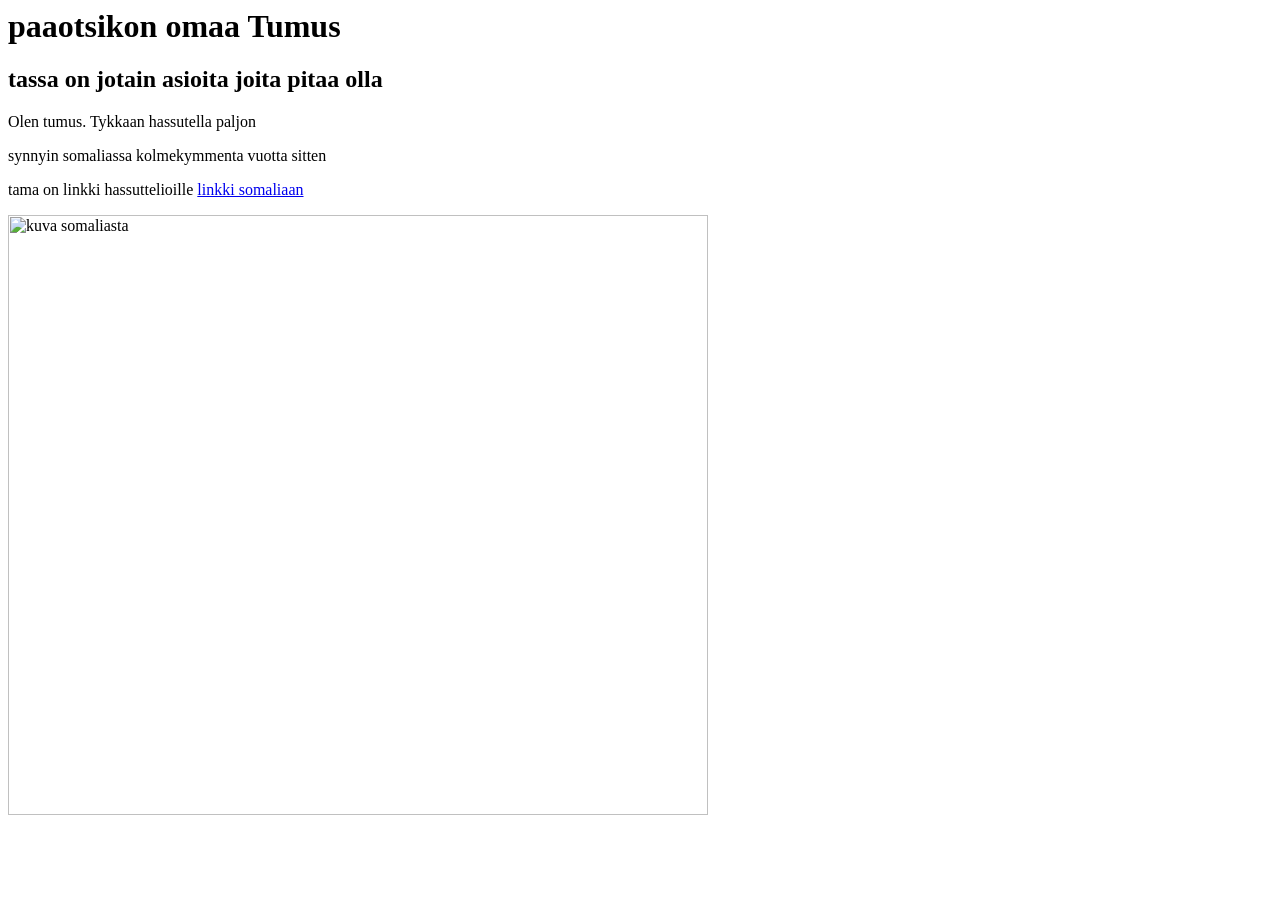
==== index.html @ f174ed09 "" ====
<html>
<head>
    <title>joku sivu pikkusille</title>
</head>
<body>
    <h1>paaotsikon omaa Tumus</h1>
    <h2> <b>tassa on jotain asioita joita pitaa olla </b> </h2>
    <p>Olen tumus. Tykkaan hassutella paljon</p>
    <p>synnyin somaliassa kolmekymmenta vuotta sitten</p>
    <p>tama on linkki hassuttelioille <a href="https://somalia.un.org/en">linkki somaliaan</a></p>
    <img src="Somalia.png" alt="kuva somaliasta" width="700" height="600">

</body>

</html>
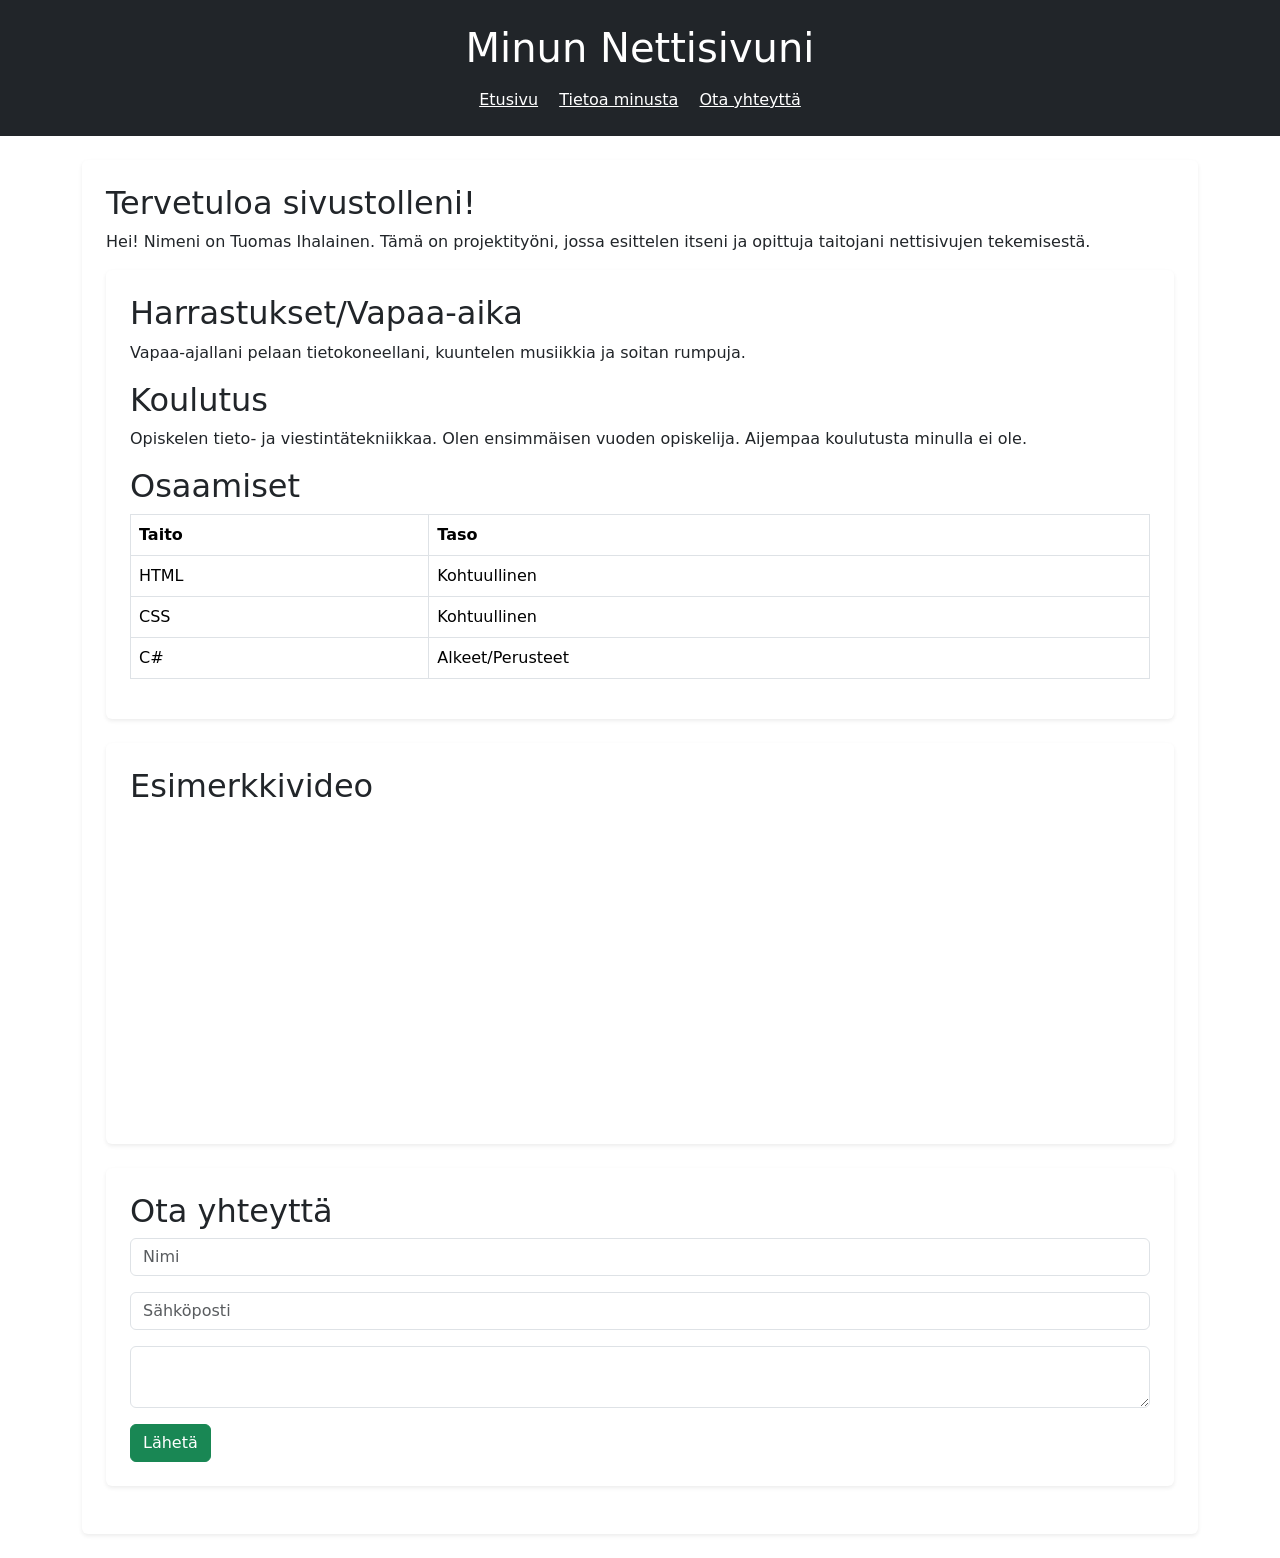
==== commit 3f330471: "Rename projektityö-b.html to index.html" ====
--- a/index.html
+++ b/index.html
@@ -1,15 +1,113 @@
-<html>
+<!DOCTYPE html>
+<html lang="fi">
 <head>
-    <title>joku sivu pikkusille</title>
+    <meta charset="UTF-8">
+    <meta name="viewport" content="width=device-width, initial-scale=1.0">
+    <title>Omat Nettisivut Bootstrapilla</title>
+
+    <!-- Bootstrap -->
+    <link href="https://cdn.jsdelivr.net/npm/bootstrap@5.3.3/dist/css/bootstrap.min.css" rel="stylesheet">
 </head>
-<body>
-    <h1>paaotsikon omaa Tumus</h1>
-    <h2> <b>tassa on jotain asioita joita pitaa olla </b> </h2>
-    <p>Olen tumus. Tykkaan hassutella paljon</p>
-    <p>synnyin somaliassa kolmekymmenta vuotta sitten</p>
-    <p>tama on linkki hassuttelioille <a href="https://somalia.un.org/en">linkki somaliaan</a></p>
-    <img src="Somalia.png" alt="kuva somaliasta" width="700" height="600">
+
+<body class="kouluni">
+
+    <header class="bg-dark text-white text-center p-4">
+        <h1>Minun Nettisivuni</h1>
+
+        <nav class="mt-3">
+            <a href="#Etusivu" class="text-white me-3">Etusivu</a>
+            <a href="#Tietoa minusta" class="text-white me-3">Tietoa minusta</a>
+            <a href="#Ota yhteyttä" class="text-white">Ota yhteyttä</a>
+        </nav>
+    </header>
+
+    <main class="container mt-4">
+
+        <section id="Etusivu" class="bg-white p-4 rounded shadow-sm mb-4">
+            <h2>Tervetuloa sivustolleni!</h2>
+
+            <p>
+                Hei! Nimeni on Tuomas Ihalainen. Tämä on projektityöni, jossa esittelen itseni ja opittuja taitojani nettisivujen tekemisestä.
+            </p>
+
+      
+
+        <section id="Tietoa minusta" class="bg-white p-4 rounded shadow-sm mb-4">
+            <h2>Harrastukset/Vapaa-aika</h2>
+            <p>Vapaa-ajallani pelaan tietokoneellani, kuuntelen musiikkia ja soitan rumpuja.</p>
+
+            <h2>Koulutus</h2>
+            <p>Opiskelen tieto- ja viestintätekniikkaa. Olen ensimmäisen vuoden opiskelija. Aijempaa koulutusta minulla ei ole.</p>
+
+            <h2>Osaamiset</h2>
+
+            <table class="table table-bordered">
+                <thead>
+                    <tr>
+                        <th>Taito</th>
+                        <th>Taso</th>
+                    </tr>
+                </thead>
+
+                <tbody>
+                    <tr>
+                        <td>HTML</td>
+                        <td>Kohtuullinen</td>
+                    </tr>
+                    <tr>
+                        <td>CSS</td>
+                        <td>Kohtuullinen</td>
+                    </tr>
+                    <tr>
+                        <td>C#</td>
+                        <td>Alkeet/Perusteet</td>
+                    </tr>
+                </tbody>
+            </table>
+        </section>
+
+        <section id="Esimerkkivideo" class="bg-white p-4 rounded shadow-sm mb-4">
+            <h2>Esimerkkivideo</h2>
+
+            <iframe class="w-100"
+                height="300"
+                src="https://www.youtube.com/embed/dQw4w9WgXcQ"
+                title="Esimerkkivideo"
+                allowfullscreen>
+            </iframe>
+        </section>
+
+        <section id="Ota yhteyttä" class="bg-white p-4 rounded shadow-sm mb-4">
+            <h2>Ota yhteyttä</h2>
+
+            <form action="mailto:tuomas.ihalainen@edu.sakky.fi" method="post" enctype="text/plain">
+
+                <input type="text"
+                    name="nimi"
+                    class="form-control mb-3"
+                    placeholder="Nimi"
+                    required>
+
+                <input type="email"
+                    name="email"
+                    class="form-control mb-3"
+                    placeholder="Sähköposti"
+                    required>
+
+                <textarea
+                    name="viesti"
+                    class="form-control mb-3"
+                    placeholder="Jätä viesti halutessasi!">
+                </textarea>
+
+                <button type="submit" class="btn btn-success">
+                    Lähetä
+                </button>
+
+            </form>
+        </section>
+
+    </main>
 
 </body>
-
-</html>+</html>
